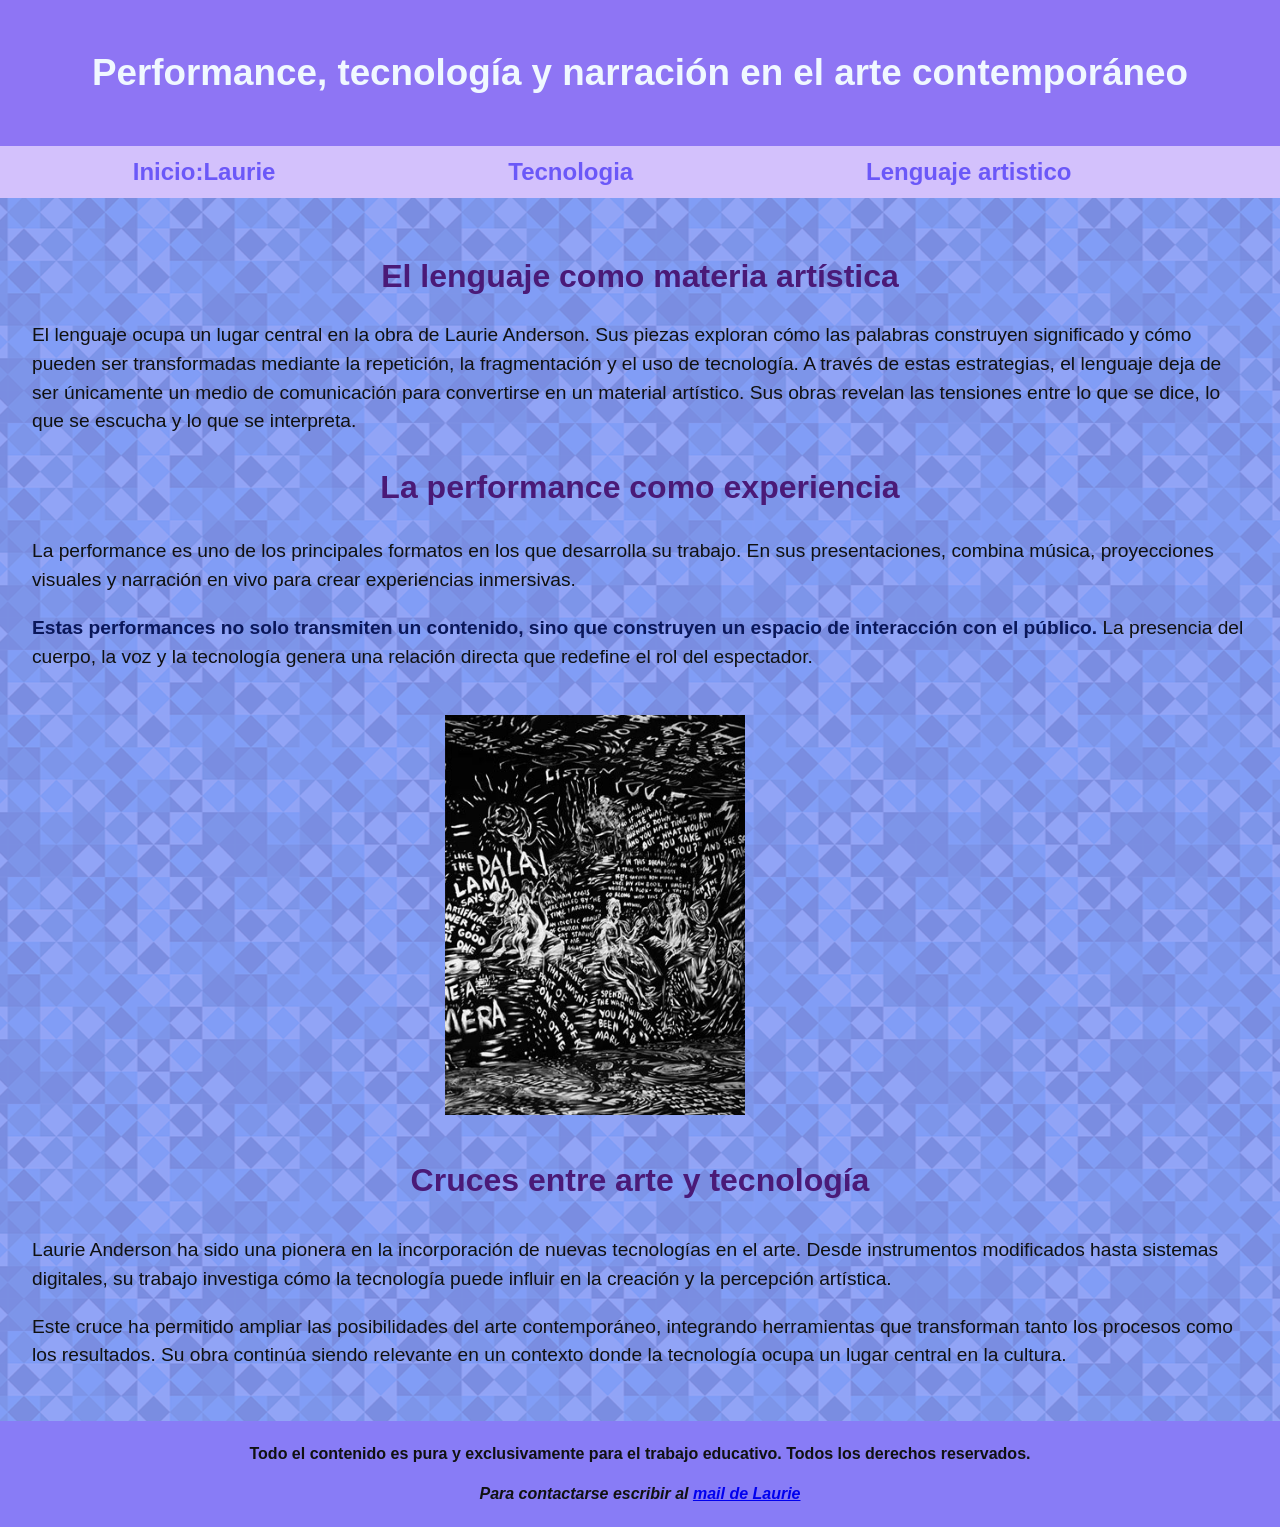
==== lenguaje-artistico.html @ f0e47d64 "Add files via upload" ====
<!DOCTYPE html>
<html lang="es">
<head>
    <meta charset="UTF-8">
    <meta name="viewport" content="width=device-width, initial-scale=1.0">
    <title>El lenguaje como materia artística</title> 
    <link href="css/archivo.css" rel="stylesheet"> 
    <link href=" https://fonts.google.com/specimen/Abel">
<body>
    <header>
        <h1>Performance, tecnología y narración en el arte contemporáneo</h1>
    </header>
    <nav>
        <a href="index.html">Inicio:Laurie</a>
        <a href="tecnologia.html">Tecnologia</a> 
        <a href="lenguaje-artistico.html">Lenguaje artistico</a>
    </nav>
    <main class="contenedor">
        <h1>El lenguaje como materia artística</h1>
        <p>El lenguaje ocupa un lugar central en la obra de Laurie Anderson. Sus piezas exploran cómo las palabras construyen significado y cómo pueden ser transformadas mediante la repetición, la fragmentación y el uso de tecnología. A través de estas estrategias, el lenguaje deja de ser únicamente un medio de comunicación para convertirse en un material artístico. Sus obras revelan las tensiones entre lo que se dice, lo que se escucha y lo que se interpreta.</p>
        <section>
            <h2>La performance como experiencia</h2>
            <p>La performance es uno de los principales formatos en los que desarrolla su trabajo. En sus presentaciones, combina música, proyecciones visuales y narración en vivo para crear experiencias inmersivas.</p>
            <p><span>Estas performances no solo transmiten un contenido, sino que construyen un espacio de interacción con el público.</span> La presencia del cuerpo, la voz y la tecnología genera una relación directa que redefine el rol del espectador.</p>
            <img src="imagenes/anderson-3.jpg" width="300" height="400"> 
        </section>
        <section>
            <h3>Cruces entre arte y tecnología</h3>
            <p>Laurie Anderson ha sido una pionera en la incorporación de nuevas tecnologías en el arte. Desde instrumentos modificados hasta sistemas digitales, su trabajo investiga cómo la tecnología puede influir en la creación y la percepción artística.</p>
            <p>Este cruce ha permitido ampliar las posibilidades del arte contemporáneo, integrando herramientas que transforman tanto los procesos como los resultados. Su obra continúa siendo relevante en un contexto donde la tecnología ocupa un lugar central en la cultura.</p>
        </section> 
    </main>
    <footer>
        <p>Todo el contenido es pura y exclusivamente para el trabajo educativo. Todos los derechos reservados.</p>
        <address>
            <p>Para contactarse escribir al <a href="mailto:laurie@artedigital.com">mail de Laurie</a></p>
        </address> 
    </footer>
</body>
</html>
---- css/archivo.css ----
html {
    font-size: 1rem;
    font-family: Arial, Helvetica, sans-serif; 
    line-height: 1.5;
}
body {
    background-image: url('../imagenes/fondo.png');
    background-repeat: repeat;
    background-size: auto; 
    background-position: center;
    margin: auto;
    color: rgb(16, 17, 17);
    font-size: 1.2rem;

} 

header {
    background-color: rgb(142, 117, 244);
    padding: 0.3rem; 
    text-align: center;
} 

header h1 {
    padding: 1rem;
    text-align: center; 
    font-weight: bold;
    color: aliceblue; 
    font-size: 2.3rem;
}

nav {
    padding: 0.5rem;
    text-align: center; 
    background-color: rgb(211, 193, 252);
} 
nav a { 
    display: inline-block;
    margin-right: 12%;
    margin-left: 6%; 
    color: rgb(107, 88, 248);
    text-decoration: none;
    font-weight: bold;
    font-size: 1.5rem;
}

nav a:hover {
    color: rgb(66, 128, 251); 
} 
nav a:visited {
    color: rgb(19, 100, 232);
} 

main {
    padding: 2rem;
    background-color: rgba(136, 154, 245, 0.891);
} 

h1,h2,h3 {
    font-family: url('https://fonts.google.com/specimen/Abel'); 
    font-size: 2rem; 
    font-weight: bold; 
    color: rgb(74, 26, 119);
    text-align: center;
    text-overflow: clip;
} 

.contenedor2 section h2 {
    background-color: beige; 
    font-size: 2.5rem; 
} 

p span {
    color: rgb(10, 23, 90); 
    font-weight: bold;
}
blockquote {
    font-style: italic;
    font-size: 1.4rem;
    font-family: 'Lucida Sans', 'Lucida Sans Regular', 'Lucida Grande', 'Lucida Sans Unicode', Geneva, Verdana, sans-serif;
} 

img {
    position: relative;
    margin-left: 34%;
    margin-top: 2%;
    background-repeat: round;
}

section ul {
    font-size: 1.5rem; 
    font-weight: bolder; 
    list-style-type: none; 
    padding-left: 0; 
}

ul li::before {
    content: "\2b50"; /* este es el codigo para el emoji de estrella de la lista*/ 
    margin-right: 0.4rem;  
}
article p {
    font-size: 1.4rem;

}
footer {
    background-color: rgb(136, 124, 246);
    padding: 0.3rem; 
    text-align: center; 
    font-weight: bold; 
    font-size: 1rem;
}
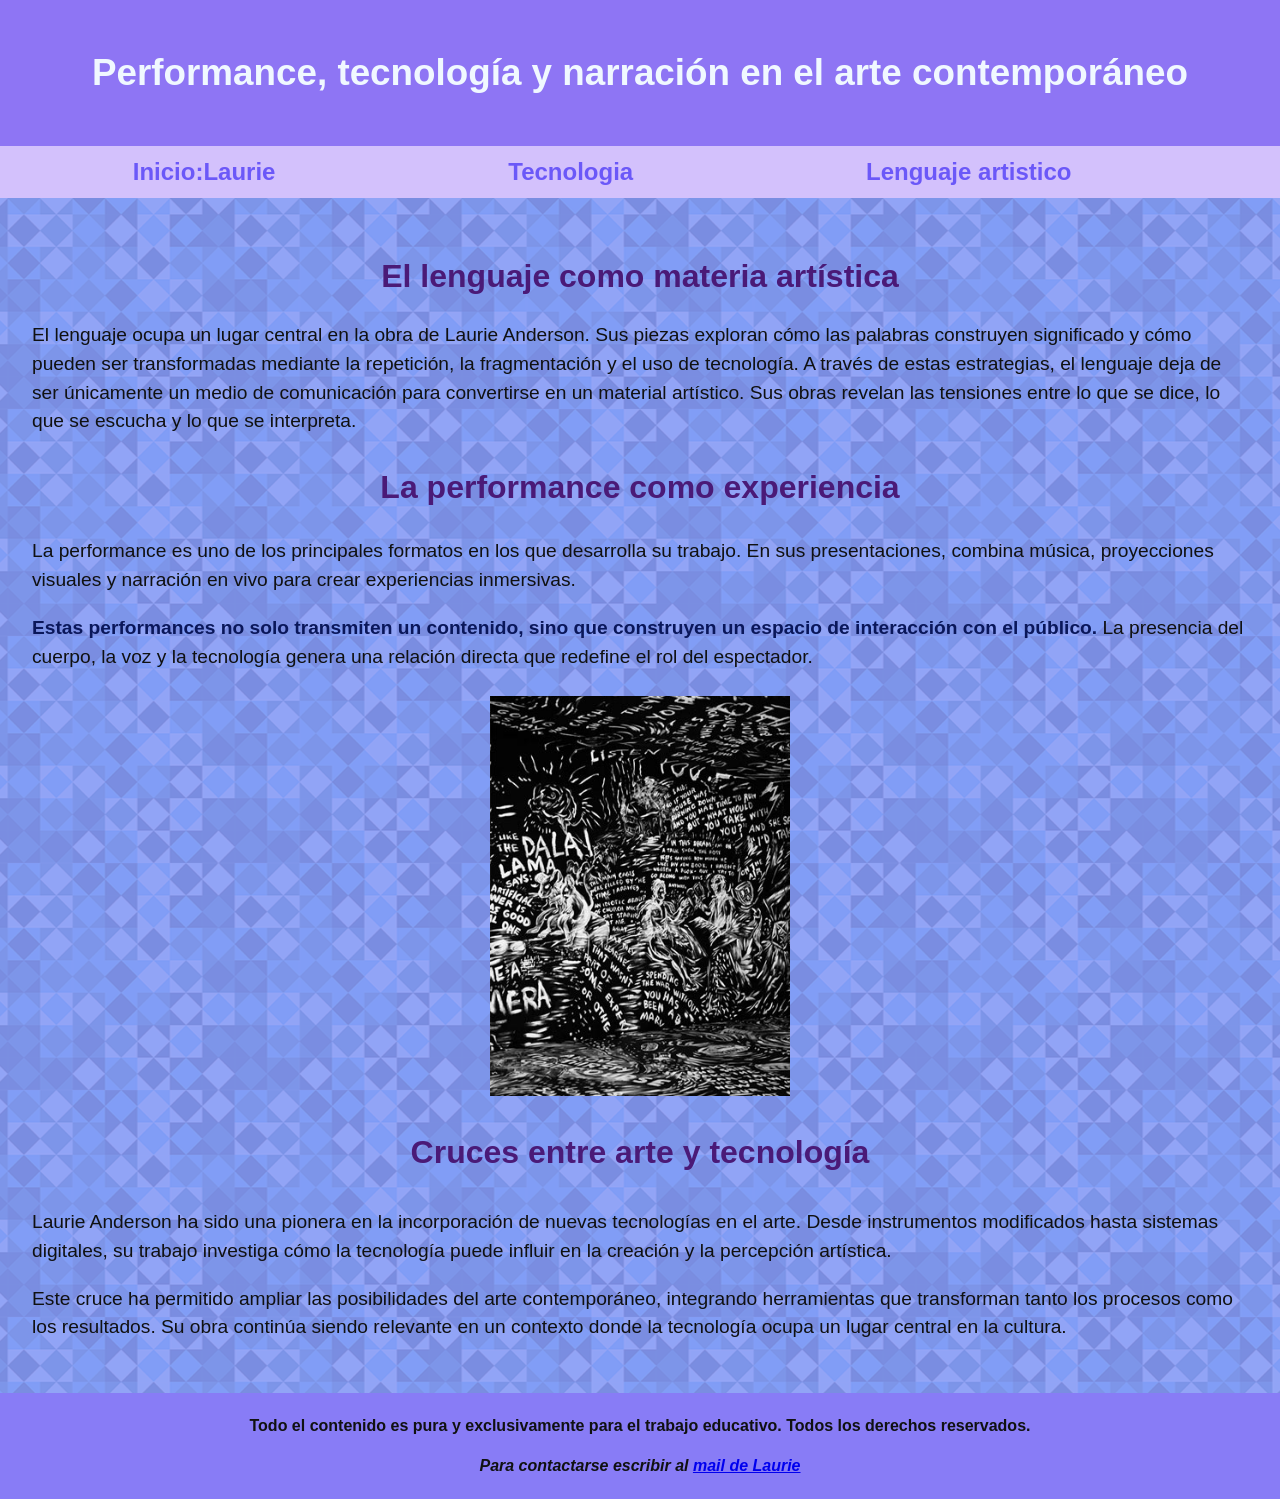
==== commit 36cdbe23: "recuperatorio-segundo-parcial-kesia-velarde" ====
--- a/lenguaje-artistico.html
+++ b/lenguaje-artistico.html
@@ -1,40 +1,41 @@
-<!DOCTYPE html>
-<html lang="es">
-<head>
-    <meta charset="UTF-8">
-    <meta name="viewport" content="width=device-width, initial-scale=1.0">
-    <title>El lenguaje como materia artística</title> 
-    <link href="css/archivo.css" rel="stylesheet"> 
-    <link href=" https://fonts.google.com/specimen/Abel">
-<body>
-    <header>
-        <h1>Performance, tecnología y narración en el arte contemporáneo</h1>
-    </header>
-    <nav>
-        <a href="index.html">Inicio:Laurie</a>
-        <a href="tecnologia.html">Tecnologia</a> 
-        <a href="lenguaje-artistico.html">Lenguaje artistico</a>
-    </nav>
-    <main class="contenedor">
-        <h1>El lenguaje como materia artística</h1>
-        <p>El lenguaje ocupa un lugar central en la obra de Laurie Anderson. Sus piezas exploran cómo las palabras construyen significado y cómo pueden ser transformadas mediante la repetición, la fragmentación y el uso de tecnología. A través de estas estrategias, el lenguaje deja de ser únicamente un medio de comunicación para convertirse en un material artístico. Sus obras revelan las tensiones entre lo que se dice, lo que se escucha y lo que se interpreta.</p>
-        <section>
-            <h2>La performance como experiencia</h2>
-            <p>La performance es uno de los principales formatos en los que desarrolla su trabajo. En sus presentaciones, combina música, proyecciones visuales y narración en vivo para crear experiencias inmersivas.</p>
-            <p><span>Estas performances no solo transmiten un contenido, sino que construyen un espacio de interacción con el público.</span> La presencia del cuerpo, la voz y la tecnología genera una relación directa que redefine el rol del espectador.</p>
-            <img src="imagenes/anderson-3.jpg" width="300" height="400"> 
-        </section>
-        <section>
-            <h3>Cruces entre arte y tecnología</h3>
-            <p>Laurie Anderson ha sido una pionera en la incorporación de nuevas tecnologías en el arte. Desde instrumentos modificados hasta sistemas digitales, su trabajo investiga cómo la tecnología puede influir en la creación y la percepción artística.</p>
-            <p>Este cruce ha permitido ampliar las posibilidades del arte contemporáneo, integrando herramientas que transforman tanto los procesos como los resultados. Su obra continúa siendo relevante en un contexto donde la tecnología ocupa un lugar central en la cultura.</p>
-        </section> 
-    </main>
-    <footer>
-        <p>Todo el contenido es pura y exclusivamente para el trabajo educativo. Todos los derechos reservados.</p>
-        <address>
-            <p>Para contactarse escribir al <a href="mailto:laurie@artedigital.com">mail de Laurie</a></p>
-        </address> 
-    </footer>
-</body>
+<!DOCTYPE html>
+<html lang="es">
+<head>
+    <meta charset="UTF-8">
+    <meta name="viewport" content="width=device-width, initial-scale=1.0">
+    <title>El lenguaje como materia artística</title> 
+    <link href="css/archivo.css" rel="stylesheet"> 
+    <link href="https://fonts.googleapis.com/css2?family=Abel&display=swap" rel="stylesheet"> 
+</head>    
+<body>
+    <header>
+        <h1>Performance, tecnología y narración en el arte contemporáneo</h1>
+    </header>
+    <nav>
+        <a href="index.html">Inicio:Laurie</a>
+        <a href="tecnologia.html">Tecnologia</a> 
+        <a href="lenguaje-artistico.html">Lenguaje artistico</a>
+    </nav>
+    <main class="contenedor">
+        <h1>El lenguaje como materia artística</h1>
+        <p>El lenguaje ocupa un lugar central en la obra de Laurie Anderson. Sus piezas exploran cómo las palabras construyen significado y cómo pueden ser transformadas mediante la repetición, la fragmentación y el uso de tecnología. A través de estas estrategias, el lenguaje deja de ser únicamente un medio de comunicación para convertirse en un material artístico. Sus obras revelan las tensiones entre lo que se dice, lo que se escucha y lo que se interpreta.</p>
+        <section>
+            <h2>La performance como experiencia</h2>
+            <p>La performance es uno de los principales formatos en los que desarrolla su trabajo. En sus presentaciones, combina música, proyecciones visuales y narración en vivo para crear experiencias inmersivas.</p>
+            <p><span>Estas performances no solo transmiten un contenido, sino que construyen un espacio de interacción con el público.</span> La presencia del cuerpo, la voz y la tecnología genera una relación directa que redefine el rol del espectador.</p>
+            <img src="imagenes/anderson-3.jpg" alt="Obra de arte" width="300" height="400"> 
+        </section>
+        <section>
+            <h3>Cruces entre arte y tecnología</h3>
+            <p>Laurie Anderson ha sido una pionera en la incorporación de nuevas tecnologías en el arte. Desde instrumentos modificados hasta sistemas digitales, su trabajo investiga cómo la tecnología puede influir en la creación y la percepción artística.</p>
+            <p>Este cruce ha permitido ampliar las posibilidades del arte contemporáneo, integrando herramientas que transforman tanto los procesos como los resultados. Su obra continúa siendo relevante en un contexto donde la tecnología ocupa un lugar central en la cultura.</p>
+        </section> 
+    </main>
+    <footer>
+        <p>Todo el contenido es pura y exclusivamente para el trabajo educativo. Todos los derechos reservados.</p>
+        <address>
+            <p>Para contactarse escribir al <a href="mailto:laurie@artedigital.com">mail de Laurie</a></p>
+        </address> 
+    </footer>
+</body>
 </html>
--- a/css/archivo.css
+++ b/css/archivo.css
@@ -1,111 +1,109 @@
-html {
-    font-size: 1rem;
-    font-family: Arial, Helvetica, sans-serif; 
-    line-height: 1.5;
-}
-body {
-    background-image: url('../imagenes/fondo.png');
-    background-repeat: repeat;
-    background-size: auto; 
-    background-position: center;
-    margin: auto;
-    color: rgb(16, 17, 17);
-    font-size: 1.2rem;
-
-} 
-
-header {
-    background-color: rgb(142, 117, 244);
-    padding: 0.3rem; 
-    text-align: center;
-} 
-
-header h1 {
-    padding: 1rem;
-    text-align: center; 
-    font-weight: bold;
-    color: aliceblue; 
-    font-size: 2.3rem;
-}
-
-nav {
-    padding: 0.5rem;
-    text-align: center; 
-    background-color: rgb(211, 193, 252);
-} 
-nav a { 
-    display: inline-block;
-    margin-right: 12%;
-    margin-left: 6%; 
-    color: rgb(107, 88, 248);
-    text-decoration: none;
-    font-weight: bold;
-    font-size: 1.5rem;
-}
-
-nav a:hover {
-    color: rgb(66, 128, 251); 
-} 
-nav a:visited {
-    color: rgb(19, 100, 232);
-} 
-
-main {
-    padding: 2rem;
-    background-color: rgba(136, 154, 245, 0.891);
-} 
-
-h1,h2,h3 {
-    font-family: url('https://fonts.google.com/specimen/Abel'); 
-    font-size: 2rem; 
-    font-weight: bold; 
-    color: rgb(74, 26, 119);
-    text-align: center;
-    text-overflow: clip;
-} 
-
-.contenedor2 section h2 {
-    background-color: beige; 
-    font-size: 2.5rem; 
-} 
-
-p span {
-    color: rgb(10, 23, 90); 
-    font-weight: bold;
-}
-blockquote {
-    font-style: italic;
-    font-size: 1.4rem;
-    font-family: 'Lucida Sans', 'Lucida Sans Regular', 'Lucida Grande', 'Lucida Sans Unicode', Geneva, Verdana, sans-serif;
-} 
-
-img {
-    position: relative;
-    margin-left: 34%;
-    margin-top: 2%;
-    background-repeat: round;
-}
-
-section ul {
-    font-size: 1.5rem; 
-    font-weight: bolder; 
-    list-style-type: none; 
-    padding-left: 0; 
-}
-
-ul li::before {
-    content: "\2b50"; /* este es el codigo para el emoji de estrella de la lista*/ 
-    margin-right: 0.4rem;  
-}
-article p {
-    font-size: 1.4rem;
-
-}
-footer {
-    background-color: rgb(136, 124, 246);
-    padding: 0.3rem; 
-    text-align: center; 
-    font-weight: bold; 
-    font-size: 1rem;
-}
-
+html {
+    font-size: 1rem;
+    font-family: Arial, Helvetica, sans-serif; 
+    line-height: 1.5;
+}
+body {
+    background-image: url('../imagenes/fondo.png');
+    background-repeat: repeat;
+    background-size: auto; 
+    background-position: center; 
+    margin: 0%;
+    color: rgb(16, 17, 17);
+    font-size: 1.2rem;
+
+} 
+
+header {
+    background-color: rgb(142, 117, 244);
+    padding: 0.3rem; 
+    text-align: center;
+} 
+
+header h1 {
+    padding: 1rem;
+    text-align: center; 
+    font-weight: bold;
+    color: aliceblue; 
+    font-size: 2.3rem;
+}
+
+nav {
+    padding: 0.5rem;
+    text-align: center; 
+    background-color: rgb(211, 193, 252);
+} 
+nav a { 
+    display: inline-block;
+    margin-right: 12%;
+    margin-left: 6%; 
+    color: rgb(107, 88, 248);
+    text-decoration: none;
+    font-weight: bold;
+    font-size: 1.5rem;
+}
+
+nav a:hover {
+    color: rgb(66, 128, 251); 
+} 
+nav a:visited {
+    color: rgb(19, 100, 232);
+} 
+
+main {
+    padding: 2rem;
+    background-color: rgba(136, 154, 245, 0.891);
+} 
+
+h1,h2,h3 {
+    font-family: 'Abel', sans-serif; 
+    font-size: 2rem; 
+    font-weight: bold; 
+    color: rgb(74, 26, 119);
+    text-align: center;
+} 
+
+.contenedor2 section h2 {
+    background-color: beige; 
+    font-size: 2.5rem; 
+} 
+
+p span {
+    color: rgb(10, 23, 90); 
+    font-weight: bold;
+}
+p q {
+    font-style: italic;
+    font-size: 1.4rem;
+    font-family: 'Lucida Sans', 'Lucida Sans Regular', 'Lucida Grande', 'Lucida Sans Unicode', Geneva, Verdana, sans-serif;
+}
+
+img {
+    display: block;
+    margin: auto;
+    margin-top: 2%;
+}
+
+section ul {
+    font-size: 1.5rem; 
+    font-weight: bolder; 
+    list-style-type: none; 
+    padding-left: 0; 
+}
+
+ul li::before {
+    content: "\2b50"; /* este es el codigo para el emoji de estrella de la lista*/ 
+    margin-right: 0.4rem;  
+}
+article p {
+    font-size: 1.4rem;
+
+}
+footer {
+    background-color: rgb(136, 124, 246);
+    padding: 0.3rem; 
+    text-align: center; 
+    font-weight: bold; 
+    font-size: 1rem;
+}
+
